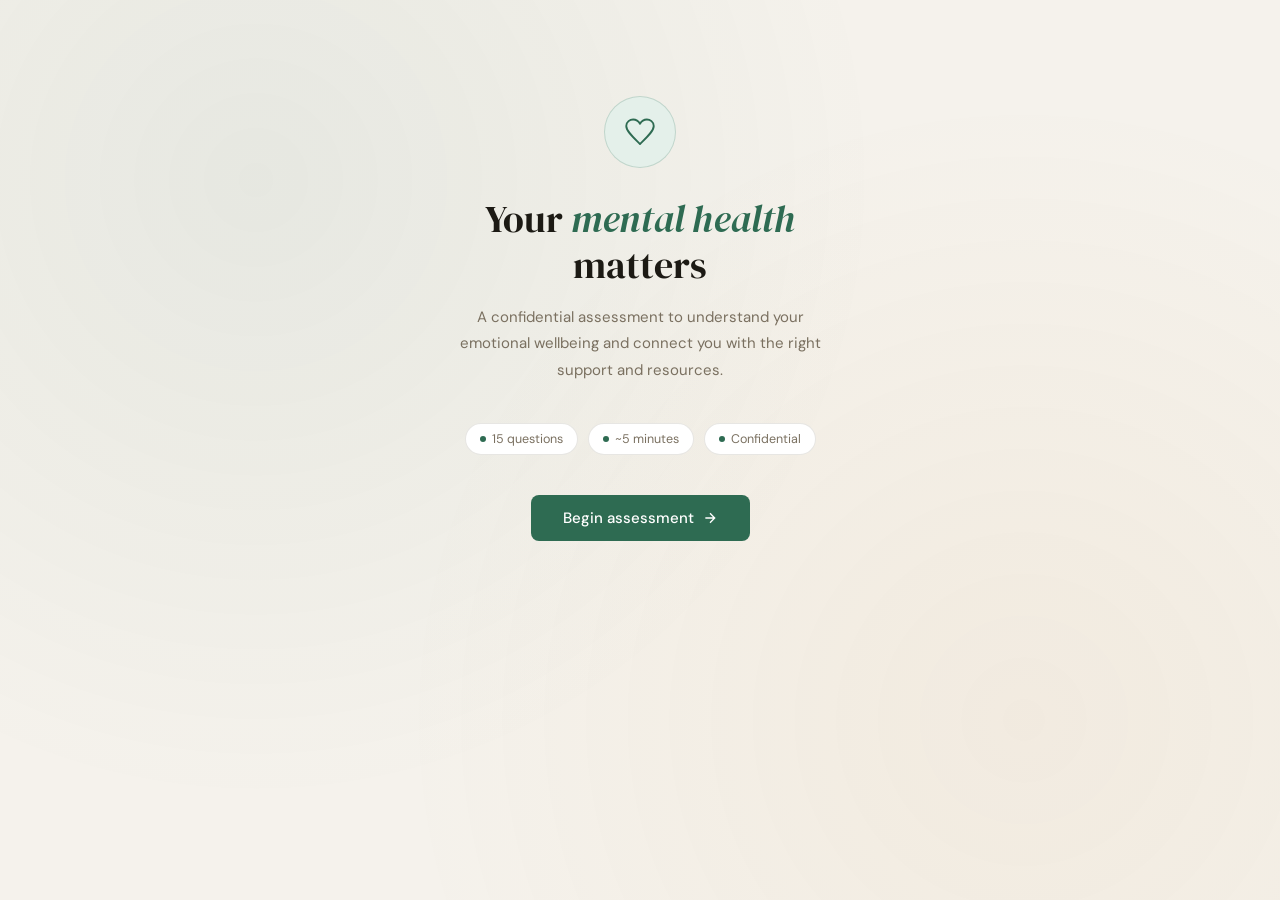
==== Frontend/index.html @ 246e1f32 "frontend files added" ====
<!DOCTYPE html>
<html lang="en">
<head>
<meta charset="UTF-8" />
<meta name="viewport" content="width=device-width, initial-scale=1.0" />
<title>Mental Health Assessment</title>
<link rel="preconnect" href="https://fonts.googleapis.com" />
<link href="https://fonts.googleapis.com/css2?family=DM+Serif+Display:ital@0;1&family=DM+Sans:wght@300;400;500&display=swap" rel="stylesheet" />
<style>
  *, *::before, *::after { box-sizing: border-box; margin: 0; padding: 0; }

  :root {
    --bg: #f5f2ec;
    --surface: #ffffff;
    --surface-2: #f0ede6;
    --border: rgba(60,50,30,0.12);
    --border-strong: rgba(60,50,30,0.22);
    --text: #1c1a14;
    --text-muted: #7a7060;
    --accent: #2e6b52;
    --accent-light: #e4f0ea;
    --accent-dark: #1d4d3a;
    --amber: #c47d1a;
    --amber-light: #fdf3e3;
    --red: #b83535;
    --red-light: #fceaea;
    --green: #2e6b52;
    --green-light: #e4f0ea;
    --radius: 14px;
    --radius-sm: 8px;
  }

  html { scroll-behavior: smooth; }

  body {
    font-family: 'DM Sans', sans-serif;
    background: var(--bg);
    color: var(--text);
    min-height: 100vh;
    line-height: 1.6;
  }

  /* ── BACKGROUND PATTERN ── */
  body::before {
    content: '';
    position: fixed;
    inset: 0;
    background-image:
      radial-gradient(circle at 20% 20%, rgba(46,107,82,0.07) 0%, transparent 50%),
      radial-gradient(circle at 80% 80%, rgba(196,125,26,0.06) 0%, transparent 50%);
    pointer-events: none;
    z-index: 0;
  }

  .page-wrap {
    position: relative;
    z-index: 1;
    max-width: 680px;
    margin: 0 auto;
    padding: 2rem 1.25rem 5rem;
  }

  /* ── SCREENS ── */
  .screen { display: none; }
  .screen.active { display: block; animation: fadeUp 0.4s ease both; }
  @keyframes fadeUp {
    from { opacity: 0; transform: translateY(18px); }
    to   { opacity: 1; transform: translateY(0); }
  }

  /* ── HOME ── */
  .home-hero {
    text-align: center;
    padding: 4rem 1rem 3rem;
  }
  .home-emblem {
    width: 72px; height: 72px;
    background: var(--accent-light);
    border-radius: 50%;
    display: flex; align-items: center; justify-content: center;
    margin: 0 auto 1.75rem;
    border: 1.5px solid rgba(46,107,82,0.2);
  }
  .home-emblem svg { width: 30px; height: 30px; stroke: var(--accent); }
  .home-hero h1 {
    font-family: 'DM Serif Display', serif;
    font-size: 2.4rem;
    font-weight: 400;
    line-height: 1.2;
    color: var(--text);
    margin-bottom: 1rem;
  }
  .home-hero h1 em { font-style: italic; color: var(--accent); }
  .home-hero p {
    font-size: 15px;
    color: var(--text-muted);
    max-width: 400px;
    margin: 0 auto 2.5rem;
    line-height: 1.75;
  }
  .info-pills {
    display: flex; gap: 10px; justify-content: center; flex-wrap: wrap;
    margin-bottom: 2.5rem;
  }
  .pill {
    background: var(--surface);
    border: 1px solid var(--border);
    border-radius: 30px;
    padding: 5px 14px;
    font-size: 12.5px;
    color: var(--text-muted);
    display: flex; align-items: center; gap: 6px;
  }
  .pill-dot { width: 6px; height: 6px; border-radius: 50%; background: var(--accent); }

  /* ── BUTTONS ── */
  .btn {
    display: inline-flex; align-items: center; justify-content: center; gap: 8px;
    padding: 13px 32px;
    border-radius: var(--radius-sm);
    font-family: 'DM Sans', sans-serif;
    font-size: 15px;
    font-weight: 500;
    cursor: pointer;
    border: none;
    transition: all 0.18s ease;
  }
  .btn-primary {
    background: var(--accent);
    color: white;
  }
  .btn-primary:hover { background: var(--accent-dark); transform: translateY(-1px); }
  .btn-primary:active { transform: translateY(0) scale(0.98); }
  .btn-primary:disabled { opacity: 0.45; cursor: not-allowed; transform: none; }
  .btn-ghost {
    background: transparent;
    color: var(--accent);
    border: 1.5px solid rgba(46,107,82,0.3);
  }
  .btn-ghost:hover { background: var(--accent-light); }

  /* ── PROGRESS ── */
  .progress-wrap { margin-bottom: 2rem; }
  .progress-meta {
    display: flex; justify-content: space-between;
    font-size: 12px; color: var(--text-muted);
    margin-bottom: 8px;
  }
  .progress-track {
    height: 3px;
    background: var(--border);
    border-radius: 2px;
    overflow: hidden;
  }
  .progress-bar {
    height: 100%;
    background: var(--accent);
    border-radius: 2px;
    transition: width 0.4s ease;
    width: 0%;
  }

  /* ── SECTION HEADING ── */
  .section-label {
    display: flex; align-items: center; gap: 10px;
    margin-bottom: 1.25rem;
    padding-bottom: 0.875rem;
    border-bottom: 1px solid var(--border);
  }
  .section-tag {
    font-size: 11px;
    font-weight: 500;
    letter-spacing: 0.06em;
    text-transform: uppercase;
    padding: 3px 10px;
    border-radius: 20px;
  }
  .tag-green  { background: var(--accent-light); color: var(--accent-dark); }
  .tag-amber  { background: var(--amber-light);  color: var(--amber); }
  .tag-blue   { background: #e8f0fe; color: #1a5bbf; }
  .section-name {
    font-family: 'DM Serif Display', serif;
    font-size: 16px;
    font-weight: 400;
    color: var(--text);
  }

  /* ── QUESTION CARD ── */
  .q-section { margin-bottom: 2.25rem; }
  .q-card {
    background: var(--surface);
    border: 1px solid var(--border);
    border-radius: var(--radius);
    padding: 1.25rem 1.375rem;
    margin-bottom: 10px;
    transition: border-color 0.15s;
  }
  .q-card:hover { border-color: var(--border-strong); }
  .q-num { font-size: 11px; color: var(--text-muted); margin-bottom: 5px; font-weight: 500; }
  .q-text { font-size: 14.5px; color: var(--text); margin-bottom: 1rem; line-height: 1.6; }

  /* radio chips */
  .radio-group { display: flex; gap: 7px; flex-wrap: wrap; }
  .radio-group label { cursor: pointer; }
  .radio-group input[type="radio"] { display: none; }
  .chip {
    display: inline-block;
    padding: 5px 13px;
    border: 1px solid var(--border-strong);
    border-radius: 20px;
    font-size: 13px;
    color: var(--text-muted);
    background: var(--bg);
    transition: all 0.15s;
    user-select: none;
  }
  .radio-group input:checked + .chip {
    background: var(--accent-light);
    border-color: var(--accent);
    color: var(--accent-dark);
    font-weight: 500;
  }

  /* dual selects */
  .dual-grid { display: grid; grid-template-columns: 1fr 1fr; gap: 12px; }
  .field-label { font-size: 12px; color: var(--text-muted); margin-bottom: 5px; }
  select {
    width: 100%;
    padding: 8px 12px;
    border: 1px solid var(--border-strong);
    border-radius: var(--radius-sm);
    font-family: 'DM Sans', sans-serif;
    font-size: 13.5px;
    background: var(--bg);
    color: var(--text);
    appearance: none;
    background-image: url("data:image/svg+xml,%3Csvg xmlns='http://www.w3.org/2000/svg' width='12' height='12' viewBox='0 0 24 24' fill='none' stroke='%237a7060' stroke-width='2'%3E%3Cpath d='m6 9 6 6 6-6'/%3E%3C/svg%3E");
    background-repeat: no-repeat;
    background-position: right 10px center;
    padding-right: 30px;
    cursor: pointer;
  }
  select:focus { outline: 2px solid rgba(46,107,82,0.35); border-color: var(--accent); }

  /* ── SUBMIT AREA ── */
  .submit-area { text-align: center; padding-top: 0.5rem; }
  .error-alert {
    background: var(--red-light);
    border: 1px solid rgba(184,53,53,0.2);
    border-radius: var(--radius-sm);
    padding: 0.875rem 1rem;
    font-size: 13.5px;
    color: var(--red);
    margin-top: 1rem;
    display: none;
  }

  /* ── LOADING ── */
  .loading-view {
    text-align: center;
    padding: 5rem 1rem;
  }
  .loader {
    width: 38px; height: 38px;
    border: 2.5px solid var(--border);
    border-top-color: var(--accent);
    border-radius: 50%;
    animation: spin 0.75s linear infinite;
    margin: 0 auto 1.25rem;
  }
  @keyframes spin { to { transform: rotate(360deg); } }
  .loading-view p { color: var(--text-muted); font-size: 14px; }

  /* ── RESULTS ── */
  .result-intro { text-align: center; margin-bottom: 2rem; }
  .result-intro h2 {
    font-family: 'DM Serif Display', serif;
    font-size: 1.9rem;
    font-weight: 400;
    margin-bottom: 0.5rem;
  }
  .result-intro p { font-size: 14px; color: var(--text-muted); }

  .risk-card {
    border-radius: var(--radius);
    padding: 1.375rem 1.5rem;
    margin-bottom: 1rem;
    display: flex;
    align-items: center;
    gap: 14px;
    border: 1px solid transparent;
  }
  .risk-high     { background: var(--red-light);   border-color: rgba(184,53,53,0.18); }
  .risk-moderate { background: var(--amber-light);  border-color: rgba(196,125,26,0.18); }
  .risk-low      { background: var(--green-light);  border-color: rgba(46,107,82,0.18); }

  .risk-icon {
    width: 42px; height: 42px; border-radius: 50%;
    display: flex; align-items: center; justify-content: center;
    flex-shrink: 0;
  }
  .risk-high     .risk-icon { background: rgba(184,53,53,0.12); }
  .risk-moderate .risk-icon { background: rgba(196,125,26,0.12); }
  .risk-low      .risk-icon { background: rgba(46,107,82,0.12); }

  .risk-icon svg { width: 20px; height: 20px; }
  .risk-high .risk-icon svg     { stroke: var(--red); }
  .risk-moderate .risk-icon svg { stroke: var(--amber); }
  .risk-low .risk-icon svg      { stroke: var(--green); }

  .risk-label { font-size: 11px; color: var(--text-muted); margin-bottom: 3px; font-weight: 500; text-transform: uppercase; letter-spacing: 0.05em; }
  .risk-value { font-family: 'DM Serif Display', serif; font-size: 1.3rem; font-weight: 400; }
  .risk-high .risk-value     { color: var(--red); }
  .risk-moderate .risk-value { color: var(--amber); }
  .risk-low .risk-value      { color: var(--green); }

  .result-grid {
    display: grid;
    grid-template-columns: 1fr 1fr;
    gap: 10px;
    margin-bottom: 1.5rem;
  }
  .res-item {
    background: var(--surface);
    border: 1px solid var(--border);
    border-radius: var(--radius);
    padding: 1.125rem 1.25rem;
  }
  .res-item.full { grid-column: 1 / -1; }
  .res-label { font-size: 11px; color: var(--text-muted); text-transform: uppercase; letter-spacing: 0.05em; font-weight: 500; margin-bottom: 5px; }
  .res-value { font-size: 15px; font-weight: 500; color: var(--text); }

  .result-actions { text-align: center; display: flex; gap: 12px; justify-content: center; flex-wrap: wrap; }

  /* ── RESPONSIVE ── */
  @media (max-width: 480px) {
    .home-hero h1 { font-size: 1.9rem; }
    .dual-grid { grid-template-columns: 1fr; }
    .result-grid { grid-template-columns: 1fr; }
    .res-item.full { grid-column: 1; }
  }
</style>
</head>
<body>
<div class="page-wrap">

  <!-- HOME -->
  <div id="screen-home" class="screen active">
    <div class="home-hero">
      <div class="home-emblem">
        <svg viewBox="0 0 24 24" fill="none" stroke-width="1.5" stroke-linecap="round" stroke-linejoin="round">
          <path d="M12 21.593c-5.63-5.539-11-10.297-11-14.402C1 3.738 4.068 2 6.5 2 8.815 2 10.862 3.369 12 5.37 13.137 3.369 15.185 2 17.5 2 19.932 2 23 3.738 23 7.191c0 4.105-5.37 8.863-11 14.402z"/>
        </svg>
      </div>
      <h1>Your <em>mental health</em><br/>matters</h1>
      <p>A confidential assessment to understand your emotional wellbeing and connect you with the right support and resources.</p>
      <div class="info-pills">
        <span class="pill"><span class="pill-dot"></span>15 questions</span>
        <span class="pill"><span class="pill-dot"></span>~5 minutes</span>
        <span class="pill"><span class="pill-dot"></span>Confidential</span>
      </div>
      <button class="btn btn-primary" onclick="startAssessment()">
        Begin assessment
        <svg width="16" height="16" viewBox="0 0 24 24" fill="none" stroke="currentColor" stroke-width="2"><path d="M5 12h14M12 5l7 7-7 7"/></svg>
      </button>
    </div>
  </div>

  <!-- QUESTIONNAIRE -->
  <div id="screen-q" class="screen">
    <div class="progress-wrap">
      <div class="progress-meta">
        <span id="prog-label">0 of 15 answered</span>
        <span id="prog-pct">0%</span>
      </div>
      <div class="progress-track">
        <div class="progress-bar" id="prog-bar"></div>
      </div>
    </div>

    <!-- Section 1: Emotional Neglect -->
    <div class="q-section">
      <div class="section-label">
        <span class="section-tag tag-green">Section 1</span>
        <span class="section-name">Emotional Neglect</span>
      </div>
      <div id="en-questions"></div>
    </div>

    <!-- Section 2: Interpersonal Anxiety -->
    <div class="q-section">
      <div class="section-label">
        <span class="section-tag tag-amber">Section 2</span>
        <span class="section-name">Interpersonal Anxiety</span>
      </div>
      <div id="ia-questions"></div>
    </div>

    <!-- Section 3: Psychological Capital -->
    <div class="q-section">
      <div class="section-label">
        <span class="section-tag tag-blue">Section 3</span>
        <span class="section-name">Psychological Capital</span>
      </div>
      <div id="psy-questions"></div>
    </div>

    <div class="submit-area">
      <button class="btn btn-primary" id="btn-submit" onclick="submitForm()">Analyze my responses</button>
      <div class="error-alert" id="error-alert">Please answer all questions before submitting.</div>
    </div>
  </div>

  <!-- LOADING -->
  <div id="screen-loading" class="screen">
    <div class="loading-view">
      <div class="loader"></div>
      <p>Analyzing your responses&hellip;</p>
    </div>
  </div>

  <!-- RESULTS -->
  <div id="screen-results" class="screen">
    <div class="result-intro">
      <h2>Your results</h2>
      <p>Based on your responses, here is a personalized summary.</p>
    </div>
    <div id="result-body"></div>
    <div class="result-actions">
      <button class="btn btn-ghost" onclick="restart()">Take again</button>
    </div>
  </div>

</div>

<script>
  const EN_Q = [
    "I felt emotionally supported by those around me.",
    "I had people to talk to when I was feeling down.",
    "I felt understood by the people close to me.",
    "My emotional needs were met during difficult times.",
    "I received the emotional care I needed."
  ];
  const IA_Q = [
    "In social situations I feel comfortable with others.",
    "I find it easy to get emotionally close to others.",
    "I prefer not to depend on others.",
    "I worry that others do not value me.",
    "I feel comfortable sharing my feelings with others."
  ];
  const PSY_Q = [
    "I feel confident taking on challenges in my life.",
    "I stay optimistic about what will happen to me in the future.",
    "When things go wrong, I recover quickly.",
    "I can think of many ways to reach my goals.",
    "I feel I can handle many things at once."
  ];

  const SCALE15 = [
    { val: 1, label: "1 – Strongly disagree" },
    { val: 2, label: "2 – Disagree" },
    { val: 3, label: "3 – Neutral" },
    { val: 4, label: "4 – Agree" },
    { val: 5, label: "5 – Strongly agree" }
  ];

  function buildRadioQ(questions, prefix, container) {
    let html = '';
    questions.forEach((q, i) => {
      html += `<div class="q-card">
        <div class="q-num">Q${i + 1}</div>
        <div class="q-text">${q}</div>
        <div class="radio-group">`;
      SCALE15.forEach(s => {
        html += `<label>
          <input type="radio" name="${prefix}_${i}" value="${s.val}" onchange="updateProgress()">
          <span class="chip">${s.label}</span>
        </label>`;
      });
      html += `</div></div>`;
    });
    document.getElementById(container).innerHTML = html;
  }

  function buildDualQ(questions, container) {
    let html = '';
    questions.forEach((q, i) => {
      html += `<div class="q-card">
        <div class="q-num">Q${i + 1}</div>
        <div class="q-text">${q}</div>
        <div class="dual-grid">
          <div>
            <div class="field-label">Anxiety level (0–3)</div>
            <select name="ia_an_${i}" onchange="updateProgress()">
              <option value="">Select...</option>
              <option value="0">0 – None</option>
              <option value="1">1 – Mild</option>
              <option value="2">2 – Moderate</option>
              <option value="3">3 – High</option>
            </select>
          </div>
          <div>
            <div class="field-label">Avoidance level (0–3)</div>
            <select name="ia_av_${i}" onchange="updateProgress()">
              <option value="">Select...</option>
              <option value="0">0 – None</option>
              <option value="1">1 – Mild</option>
              <option value="2">2 – Moderate</option>
              <option value="3">3 – High</option>
            </select>
          </div>
        </div>
      </div>`;
    });
    document.getElementById(container).innerHTML = html;
  }

  function countAnswered() {
    let total = 0, done = 0;
    EN_Q.forEach((_, i) => { total++; if (document.querySelector(`input[name="en_${i}"]:checked`)) done++; });
    IA_Q.forEach((_, i) => {
      total += 2;
      const an = document.querySelector(`select[name="ia_an_${i}"]`);
      const av = document.querySelector(`select[name="ia_av_${i}"]`);
      if (an && an.value) done++;
      if (av && av.value) done++;
    });
    PSY_Q.forEach((_, i) => { total++; if (document.querySelector(`input[name="psy_${i}"]:checked`)) done++; });
    return { total, done };
  }

  function updateProgress() {
    const { total, done } = countAnswered();
    const pct = Math.round((done / total) * 100);
    document.getElementById('prog-bar').style.width = pct + '%';
    document.getElementById('prog-pct').textContent = pct + '%';
    document.getElementById('prog-label').textContent = `${done} of ${total} answered`;
  }

  function showScreen(id) {
    document.querySelectorAll('.screen').forEach(s => s.classList.remove('active'));
    const el = document.getElementById(id);
    el.classList.add('active');
    window.scrollTo({ top: 0, behavior: 'smooth' });
  }

  function startAssessment() {
    buildRadioQ(EN_Q, 'en', 'en-questions');
    buildDualQ(IA_Q, 'ia-questions');
    buildRadioQ(PSY_Q, 'psy', 'psy-questions');
    showScreen('screen-q');
    updateProgress();
  }

  async function submitForm() {
    const alert = document.getElementById('error-alert');
    alert.style.display = 'none';

    let en = [], ia_an = [], ia_av = [], psy = [], valid = true;

    EN_Q.forEach((_, i) => {
      const el = document.querySelector(`input[name="en_${i}"]:checked`);
      if (el) en.push(parseInt(el.value)); else valid = false;
    });
    IA_Q.forEach((_, i) => {
      const an = document.querySelector(`select[name="ia_an_${i}"]`);
      const av = document.querySelector(`select[name="ia_av_${i}"]`);
      if (an && an.value) ia_an.push(parseInt(an.value)); else valid = false;
      if (av && av.value) ia_av.push(parseInt(av.value)); else valid = false;
    });
    PSY_Q.forEach((_, i) => {
      const el = document.querySelector(`input[name="psy_${i}"]:checked`);
      if (el) psy.push(parseInt(el.value)); else valid = false;
    });

    if (!valid) {
      alert.style.display = 'block';
      alert.scrollIntoView({ behavior: 'smooth', block: 'center' });
      return;
    }

    showScreen('screen-loading');

    try {
      const res = await fetch('http://127.0.0.1:5000/predict', {
        method: 'POST',
        headers: { 'Content-Type': 'application/json' },
        body: JSON.stringify({ en, ia_an, ia_av, psy })
      });
      if (!res.ok) throw new Error(`Server responded with ${res.status}`);
      const data = await res.json();
      renderResults(data);
      showScreen('screen-results');
    } catch (err) {
      showScreen('screen-q');
      const alertEl = document.getElementById('error-alert');
      alertEl.innerHTML = `Could not reach the backend at <code>http://127.0.0.1:5000/predict</code>. Make sure your Flask server is running.<br/><small style="opacity:0.7;margin-top:4px;display:block">${err.message}</small>`;
      alertEl.style.display = 'block';
      alertEl.scrollIntoView({ behavior: 'smooth', block: 'center' });
    }
  }

  function renderResults(data) {
    const risk = (data.risk || '').toLowerCase();
    let rClass = 'risk-low';
    let iconPath = `<path d="M22 11.08V12a10 10 0 1 1-5.93-9.14"/><polyline points="22 4 12 14.01 9 11.01"/>`;
    if (risk.includes('high'))    { rClass = 'risk-high';     iconPath = `<circle cx="12" cy="12" r="10"/><line x1="12" y1="8" x2="12" y2="12"/><line x1="12" y1="16" x2="12.01" y2="16"/>`; }
    else if (risk.includes('mod')) { rClass = 'risk-moderate'; iconPath = `<path d="M10.29 3.86L1.82 18a2 2 0 0 0 1.71 3h16.94a2 2 0 0 0 1.71-3L13.71 3.86a2 2 0 0 0-3.42 0z"/><line x1="12" y1="9" x2="12" y2="13"/><line x1="12" y1="17" x2="12.01" y2="17"/>`; }

    const group = data.cluster !== undefined ? `Group ${data.cluster}` : '—';

    document.getElementById('result-body').innerHTML = `
      <div class="risk-card ${rClass}">
        <div class="risk-icon">
          <svg viewBox="0 0 24 24" fill="none" stroke-width="2" stroke-linecap="round" stroke-linejoin="round">${iconPath}</svg>
        </div>
        <div>
          <div class="risk-label">Risk level</div>
          <div class="risk-value">${data.risk || '—'}</div>
        </div>
      </div>
      <div class="result-grid">
        <div class="res-item">
          <div class="res-label">Therapy plan</div>
          <div class="res-value">${data.therapy || '—'}</div>
        </div>
        <div class="res-item">
          <div class="res-label">Therapist</div>
          <div class="res-value">${data.therapist || '—'}</div>
        </div>
        <div class="res-item full">
          <div class="res-label">Group assignment</div>
          <div class="res-value">${group}</div>
        </div>
      </div>
    `;
  }

  function restart() {
    showScreen('screen-home');
  }
</script>
</body>
</html>
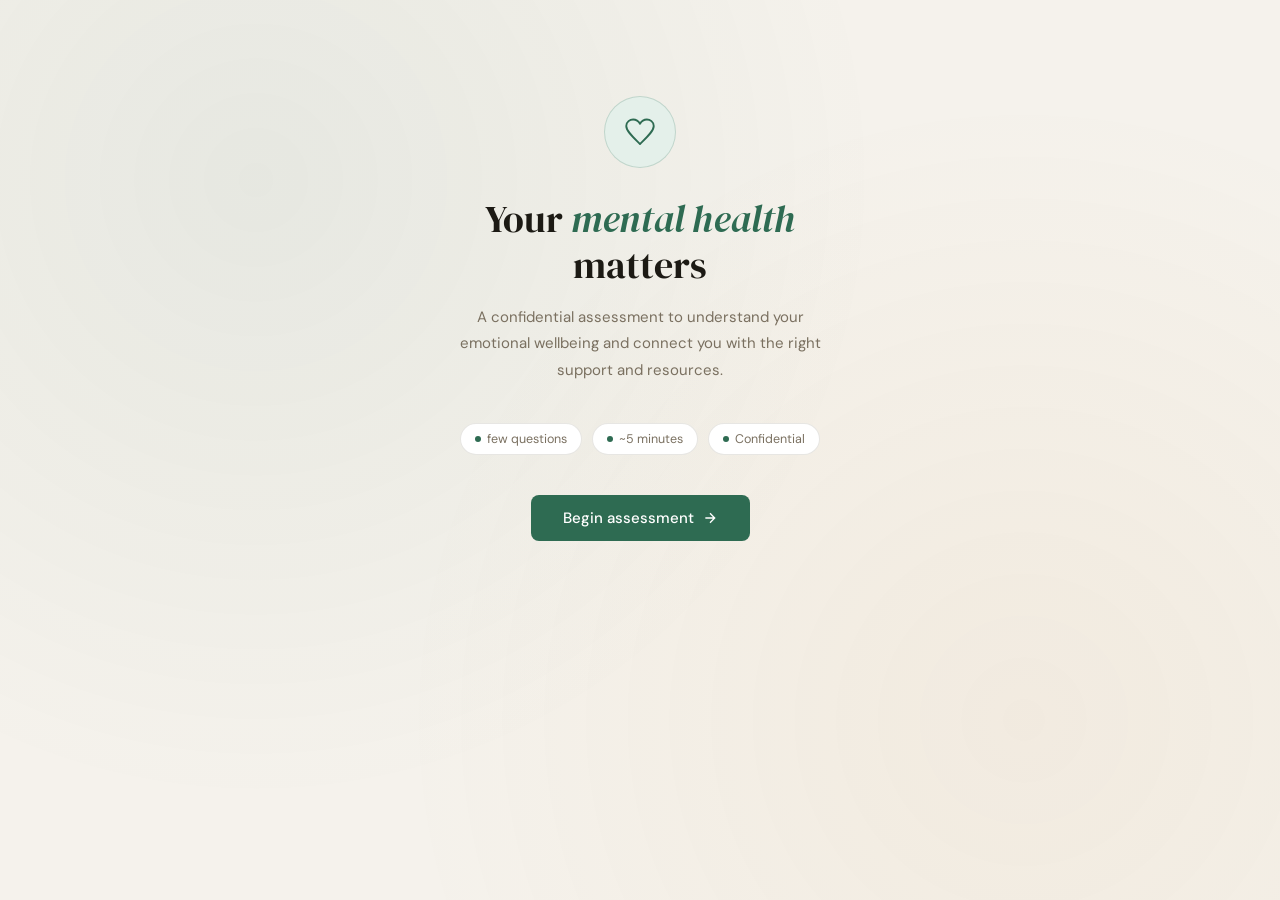
==== commit 63ee7ca5: "small changes in UI" ====
--- a/Frontend/index.html
+++ b/Frontend/index.html
@@ -355,7 +355,7 @@
       <h1>Your <em>mental health</em><br/>matters</h1>
       <p>A confidential assessment to understand your emotional wellbeing and connect you with the right support and resources.</p>
       <div class="info-pills">
-        <span class="pill"><span class="pill-dot"></span>15 questions</span>
+        <span class="pill"><span class="pill-dot"></span>few questions</span>
         <span class="pill"><span class="pill-dot"></span>~5 minutes</span>
         <span class="pill"><span class="pill-dot"></span>Confidential</span>
       </div>
@@ -435,25 +435,69 @@
 
 <script>
   const EN_Q = [
-    "I felt emotionally supported by those around me.",
-    "I had people to talk to when I was feeling down.",
-    "I felt understood by the people close to me.",
-    "My emotional needs were met during difficult times.",
-    "I received the emotional care I needed."
+    "Do you sometimes feel like you don’t fit in with your family?	.",
+    "Do you feel proud that you can manage things without depending on others?.",
+    "Do your friends or family say you seem distant or not open?.",
+    "Do you feel you haven’t achieved what you could in life?.",
+    "Do you often prefer to be alone?.",
+    "Do you sometimes feel like you’re pretending to be someone you’re not?.",
+    "Do you feel uncomfortable when you’re in a group or social situation?.",
+    "Do you often feel angry or disappointed with yourself?.",
+    "Do you judge yourself more strictly than you judge others?.",
+    "Do you compare yourself with others and feel you’re not good enough?.",
+    "Do you find it easier to care for animals than for people?.",
+    "Do you sometimes feel upset or sad for no clear reason?.",
+    "Is it hard for you to understand what you’re really feeling?.",
+    "Is it difficult for you to identify your own strengths and weaknesses?.",
+    "Do you feel like an outsider when you’re around others?.",
+    "Do you think you could live happily alone, away from people?.",
+    "Do you find it hard to calm ourself when you feel upset?.",
+    "Do you feel something is stopping you from enjoying the present moment?.",
+    "Do you sometimes feel empty or numb inside?.",
+    "Do you secretly feel that something is wrong with you?.",
+    "Do you find it difficult to control your habits or stay disciplined?."
   ];
   const IA_Q = [
-    "In social situations I feel comfortable with others.",
-    "I find it easy to get emotionally close to others.",
-    "I prefer not to depend on others.",
-    "I worry that others do not value me.",
-    "I feel comfortable sharing my feelings with others."
+    "Starting a personal conversation with a classmate or friend.",
+    "Maintaining eye contact while talking with someone you know well.",
+    "Sharing your true feelings with a close friend.",
+    "Expressing disagreement during group discussions or with friends.",
+    "Talking to someone after a misunderstanding or small conflict.",
+    "Opening up about your personal problems to a trusted friend.",
+    "Introducing yourself to a new student or someone you just met.",
+    "Approaching someone you like to start a conversation.",
+    "Admitting to a friend that you are hurt or upset.",
+    "Asking for emotional support when you feel stressed or low.",
+    "Talking about your insecurities or fears with someone close to you.",
+    "Accepting compliments or appreciation from friends or classmates.",
+    "Sharing experiences from your childhood or personal history.",
+    "Comforting a friend who is emotionally upset.",
+    "Allowing someone to see you cry or become emotional.",
+    "Discussing personal boundaries or expectations in a friendship or relationship.",
+    "Spending time one-on-one with a close friend or someone you care about.",
+    "Meeting a friend’s family members during a visit to their house.",
+    "Attending a small gathering where everyone knows each other.",
+    "Inviting someone to join you for an activity (tea, lunch, walk, study).",
+    "Talking about your future goals with a close friend.",
+    "Apologizing when you have made a mistake.",
+    "Asking someone for a favor or help.",
+    "Having a deep conversation about trust and commitment (friend or romantic interest)."
+
   ];
   const PSY_Q = [
-    "I feel confident taking on challenges in my life.",
-    "I stay optimistic about what will happen to me in the future.",
-    "When things go wrong, I recover quickly.",
-    "I can think of many ways to reach my goals.",
-    "I feel I can handle many things at once."
+    "I feel confident in sharing my ideas during class discussions or seminars.",
+    "I feel confident contributing to group projects and academic activities.",
+    "I feel confident presenting information in front of my classmates or teachers",
+    "If I face a difficult situation in my studies, I can think of many ways to overcome it.",
+    "Right now, I see myself as being quite successful in my academic life.",
+    "I can think of many ways to achieve my current academic goals.",
+    "At this time, I am meeting the academic goals that I have set for myself.",
+    "I can manage my academic responsibilities independently if I have to",
+    "I usually handle stressful situations in college calmly.",
+    "I can get through difficult times in my studies because I’ve overcome challenges before.",
+    "I always try to look on the positive side of things regarding my education.",
+    "I am optimistic about my future academic and career growth.",
+
   ];
 
   const SCALE15 = [
